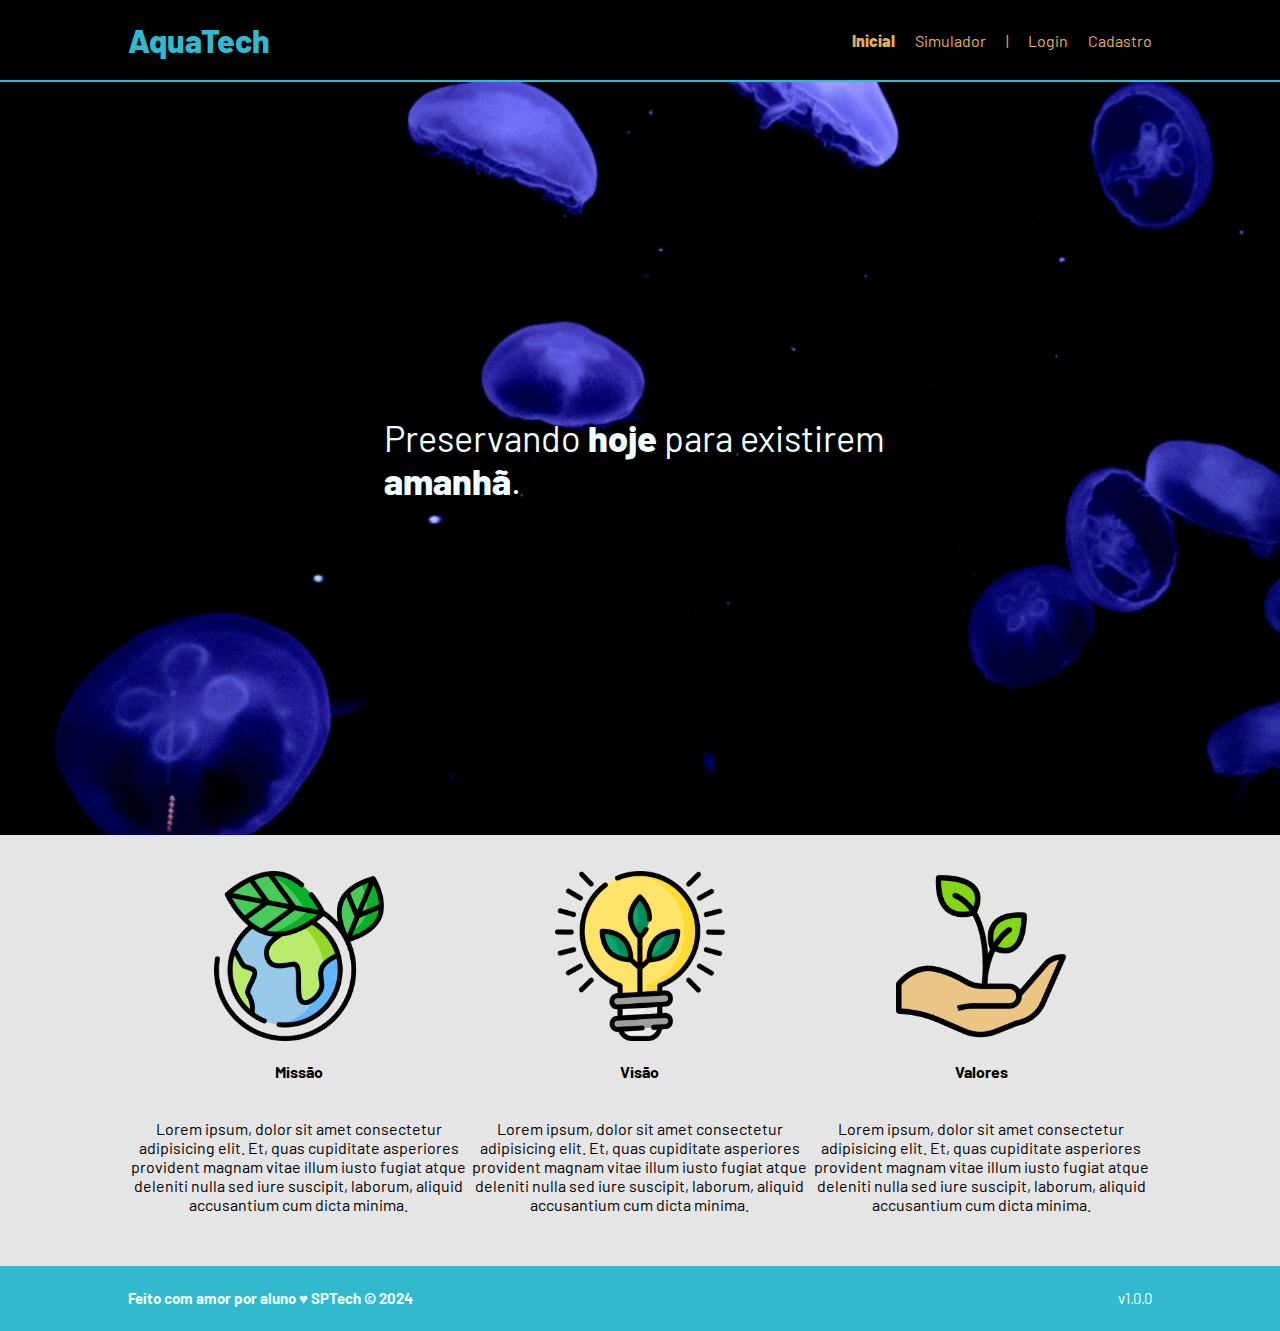
==== public/index.html @ 9dc96f4a "Aula de PI" ====
<!DOCTYPE html>
<html lang="en">

<head>
    <meta charset="UTF-8">
    <meta http-equiv="X-UA-Compatible" content="IE=edge">
    <meta name="viewport" content="width=device-width, initial-scale=1.0">

    <title>AquaTech | Página Inicial</title>

    <link rel="stylesheet" href="styles/style.css">
    <link rel="icon" href="assets/icon/favicon2.ico">
    <link rel="preconnect" href="https://fonts.gstatic.com">
</head>

<body>
    <div class="header">
      <div class="container">
        <h1 class="titulo">AquaTech</h1>
        <ul class="navbar">
          <li class="agora">
            <a href="#">Inicial</a>
          </li>
          <li>
            <a href="simulador.html">Simulador</a>
          </li>
          <li>|</li>
          <li>
            <a href="login.html">Login</a>
          </li>
          <li>
            <a href="cadastro.html">Cadastro</a>
          </li>
        </ul>
      </div>
    </div>
  
    <div class="banner">
      <div class="container">
        <p>Preservando <span>hoje</span> para existirem <span>amanhã</span>.</p>
      </div>
    </div>
  
    <div class="social">
      <div class="container">
        <div class="boxes">
          <div class="box">
            <img src="../public/assets/imgs/planet-earth_color.png">
            <h4>Missão</h4>
            <p>Lorem ipsum, dolor sit amet consectetur adipisicing elit. Et, quas cupiditate asperiores provident magnam
              vitae illum iusto fugiat atque deleniti nulla sed iure suscipit, laborum, aliquid accusantium cum dicta
              minima.</p>
          </div>
          <div class="box">
            <img src="../public/assets/imgs/lightbulb_color.png">
            <h4>Visão</h4>
            <p>Lorem ipsum, dolor sit amet consectetur adipisicing elit. Et, quas cupiditate asperiores provident magnam
              vitae illum iusto fugiat atque deleniti nulla sed iure suscipit, laborum, aliquid accusantium cum dicta
              minima.</p>
          </div>
          <div class="box">
            <img src="../public/assets/imgs/growth_color.png">
            <h4>Valores</h4>
            <p>Lorem ipsum, dolor sit amet consectetur adipisicing elit. Et, quas cupiditate asperiores provident magnam
              vitae illum iusto fugiat atque deleniti nulla sed iure suscipit, laborum, aliquid accusantium cum dicta
              minima.</p>
          </div>
        </div>
      </div>
    </div>
  
    <div class="footer">
      <div class="container">
        <h4>Feito com amor por aluno &hearts; SPTech &copy; 2024</h4>
        <span class="version">v1.0.0</span>
      </div>
    </div>
  </body>

</html>
---- public/styles/style.css ----
@import url('https://fonts.googleapis.com/css2?family=Barlow:ital,wght@0,100;0,200;0,300;0,400;0,500;0,600;0,700;0,800;0,900;1,100;1,200;1,300;1,400;1,500;1,600;1,700;1,800;1,900&display=swap');

body {
    margin: 0;
    padding: 0;
    font-family: 'Barlow', sans-serif;
    background-color: black;
}

:root {
    --tamanho-header: 80px;
    --tamanho-footer: 65px;
    --tamanho-banner: calc(100vh - var(--tamanho-header) - var(--tamanho-footer) - 2px);
    --tamanho-login: calc(100vh - var(--tamanho-header) - var(--tamanho-footer) - 2px);
}

.header {
    height: var(--tamanho-header);
    border-bottom: 2px solid #32b9cd;
}

.container {
    display: flex;
    width: 80%;
    margin: auto;
}

.header .container {
    justify-content: space-between;
    align-items: center;
    height: 100%;
}

.header a {
    text-decoration: none;
    color: #e3b062;
}

.agora {
    font-weight: 800;
}

.navbar {
    width: 300px;
    display: flex;
    align-items: center;
    justify-content: space-between;
    list-style: none;
    color: #e3b062;
}

.titulo {
    color: #32b9cd;
    width: fit-content;
    font-weight: 800;
}

.banner {
    height: var(--tamanho-banner);
    color: azure;
    background-image: url('../assets/imgs/bg-jelly-fish-para-home.png');
    background-size: cover;
}

.banner .container {
    justify-content: center;
    align-items: center;
    height: 100%;
}

.banner .container p {
    width: 50%;
    margin: 0;
    padding: 0;
    font-size: 36px;
}

.banner .container span {
    font-weight: 800;
}

.social {
    background-color: #e5e5e5;
    display: flex;
    justify-content: center;
    align-items: center;
}

.social .container .boxes {
    display: flex;
    justify-content: space-between;
    width: 100%;
    padding: 36px 0;
}

.box {
    display: flex;
    flex-direction: column;
    text-align: center;
    align-items: center;
}

.box img {
    width: 170px;
}

.footer {
    background-color: #32b9cd;
    height: var(--tamanho-footer);
    color: azure;
    display: flex;
    font-size: 15px;
}

.footer .container {
    justify-content: space-between;
    align-items: center;
}

.version {
    font-size: 15px;
}
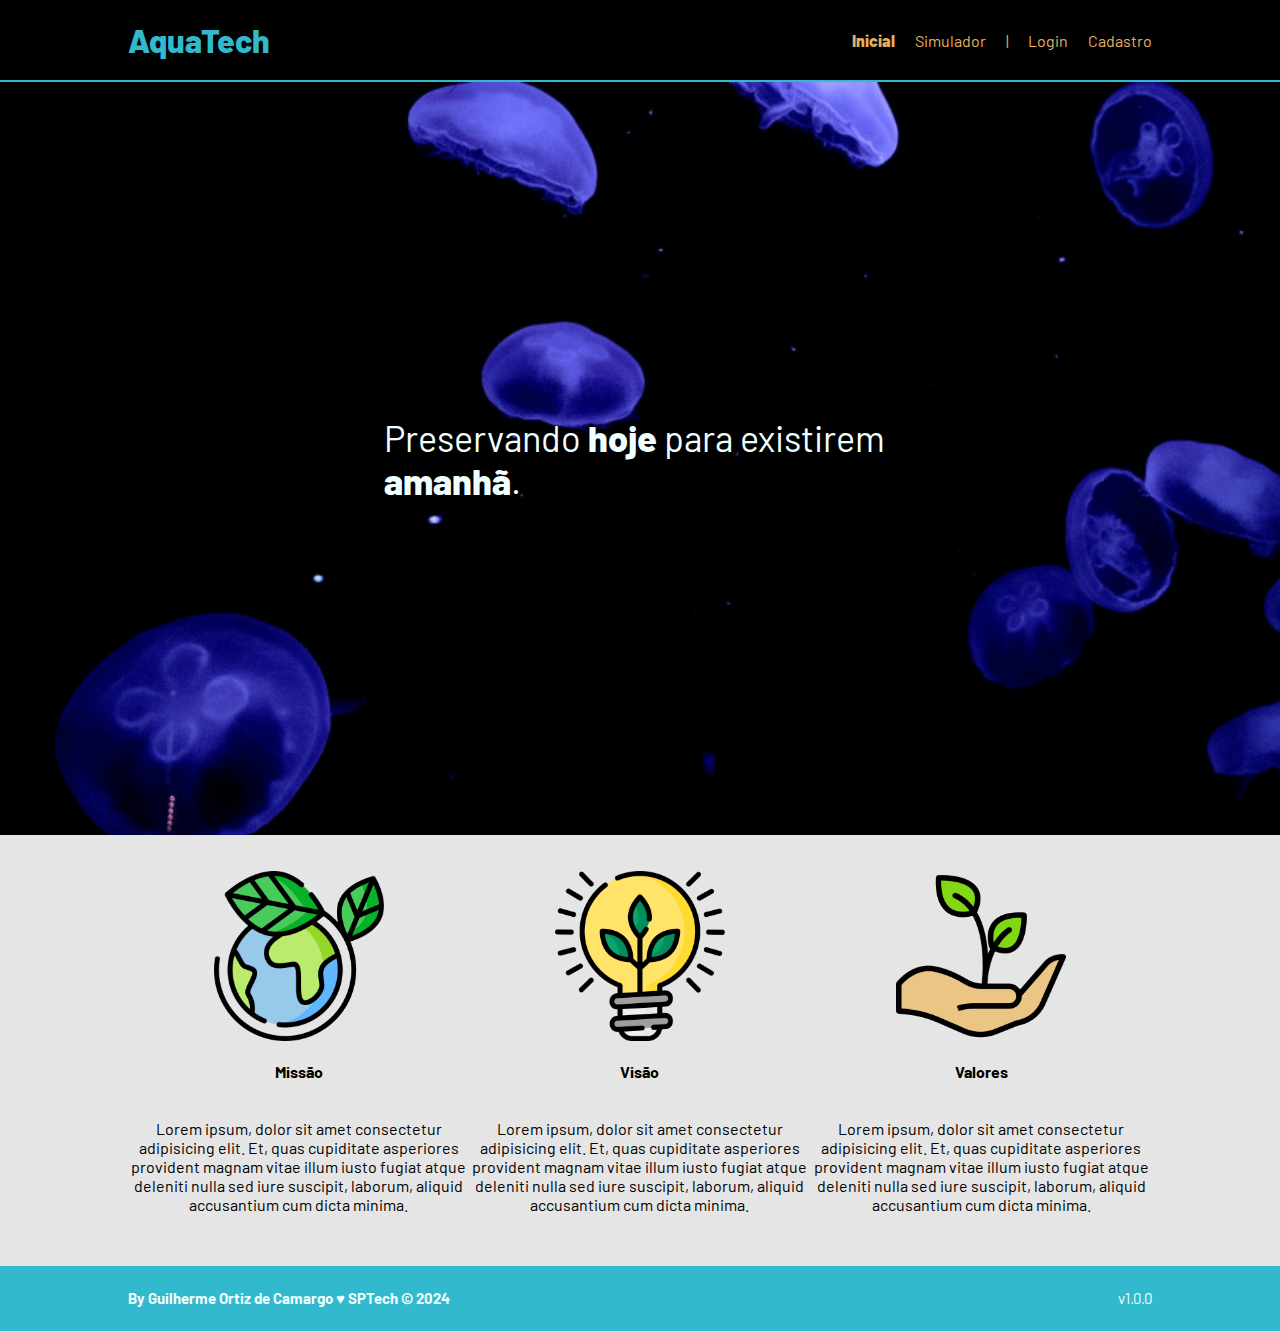
==== commit 1abff39d: "index.html" ====
--- a/public/index.html
+++ b/public/index.html
@@ -71,10 +71,10 @@
   
     <div class="footer">
       <div class="container">
-        <h4>Feito com amor por aluno &hearts; SPTech &copy; 2024</h4>
+        <h4>By Guilherme Ortiz de Camargo &hearts; SPTech &copy; 2024</h4>
         <span class="version">v1.0.0</span>
       </div>
     </div>
   </body>
 
-</html>+</html>
--- a/public/styles/style.css
+++ b/public/styles/style.css
@@ -24,6 +24,70 @@
     display: flex;
     width: 80%;
     margin: auto;
+}
+
+.login .container {
+    display: flex;
+    height: var(--tamanho-login);
+    justify-content: center;
+    align-items: center;
+
+}
+
+.card-login {
+    background-color: #e5e5e5;
+    padding: 0 90px 20px 90px;
+    width: 400px;
+    display: flex;
+    flex-direction: column;
+    align-items: center;
+    border-radius: 5px;
+}
+
+.formulario {
+    display: flex;
+    flex-direction: column;
+    align-items: center;
+    gap: 20px;
+    width: inherit;
+    font-weight: 700;
+    color: #df7695;
+}
+
+h2 {
+    color: #df7695;
+    font-weight: 750;
+}
+
+button  {
+    background-color: #ec145b;
+    color: white;
+    border: none;
+    border-radius: 5px;
+    padding: 5px 33px;
+}
+
+.card-cadastro {
+    background-color: #e5e5e5;
+    padding: 0 90px 20px 90px;
+    width: 400px;
+    display: flex;
+    flex-direction: column;
+    align-items: center;
+    border-radius: 5px;
+}
+
+.campo {
+    width: inherit;
+}
+
+.campo input {
+    width: inherit;
+    text-align: center;
+    border-radius: 5px;
+    padding: 6px 0 6px 0;
+    border: 2px solid #54b5c3;
+
 }
 
 .header .container {
@@ -120,4 +184,9 @@
 
 .version {
     font-size: 15px;
-}+}
+
+.login {
+    background-image: url(../assets/imgs/bg-jelly-fish-para-home.png);
+    background-size: 105%;
+}
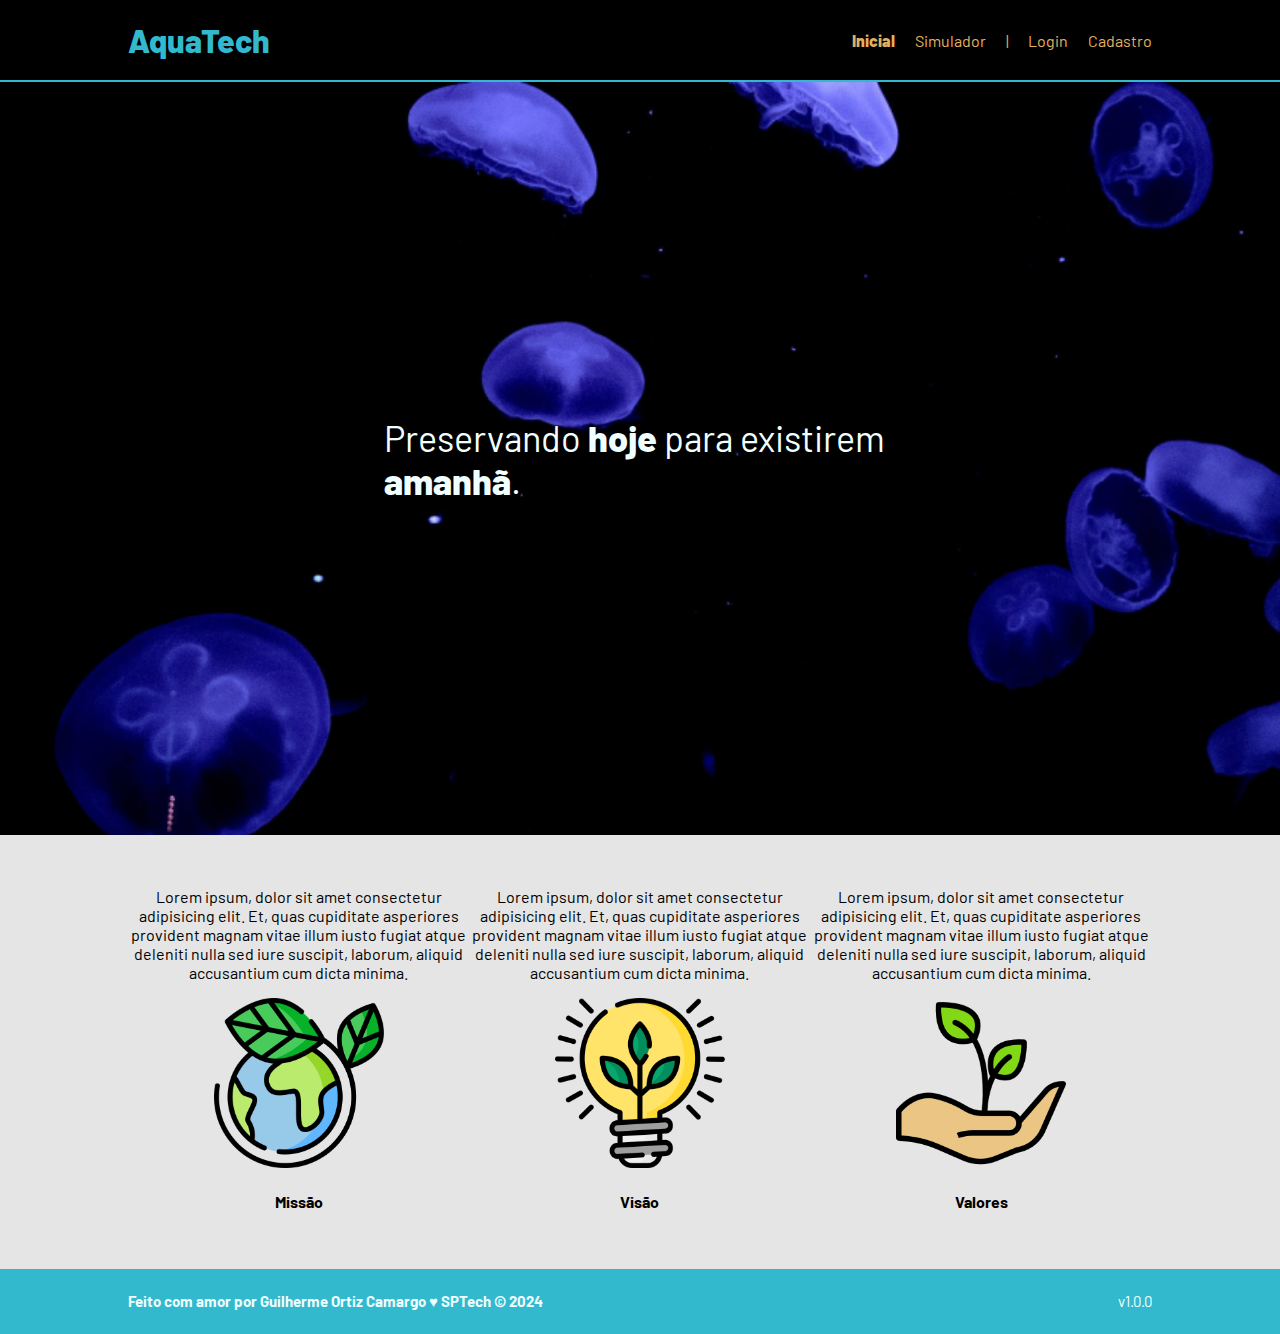
==== commit 86973ef1: "index.html" ====
--- a/public/index.html
+++ b/public/index.html
@@ -45,25 +45,31 @@
       <div class="container">
         <div class="boxes">
           <div class="box">
-            <img src="../public/assets/imgs/planet-earth_color.png">
-            <h4>Missão</h4>
             <p>Lorem ipsum, dolor sit amet consectetur adipisicing elit. Et, quas cupiditate asperiores provident magnam
               vitae illum iusto fugiat atque deleniti nulla sed iure suscipit, laborum, aliquid accusantium cum dicta
               minima.</p>
+            <div class="texto1">
+              <img src="../public/assets/imgs/planet-earth_color.png">
+              <h4>Missão</h4>
+            </div>
           </div>
           <div class="box">
-            <img src="../public/assets/imgs/lightbulb_color.png">
-            <h4>Visão</h4>
             <p>Lorem ipsum, dolor sit amet consectetur adipisicing elit. Et, quas cupiditate asperiores provident magnam
               vitae illum iusto fugiat atque deleniti nulla sed iure suscipit, laborum, aliquid accusantium cum dicta
               minima.</p>
+              <div>
+                <img src="../public/assets/imgs/lightbulb_color.png">
+                <h4>Visão</h4>
+              </div>
           </div>
           <div class="box">
-            <img src="../public/assets/imgs/growth_color.png">
-            <h4>Valores</h4>
             <p>Lorem ipsum, dolor sit amet consectetur adipisicing elit. Et, quas cupiditate asperiores provident magnam
               vitae illum iusto fugiat atque deleniti nulla sed iure suscipit, laborum, aliquid accusantium cum dicta
               minima.</p>
+              <div>
+                <img src="../public/assets/imgs/growth_color.png">
+                <h4>Valores</h4>
+              </div>
           </div>
         </div>
       </div>
@@ -71,7 +77,7 @@
   
     <div class="footer">
       <div class="container">
-        <h4>By Guilherme Ortiz de Camargo &hearts; SPTech &copy; 2024</h4>
+        <h4>Feito com amor por Guilherme Ortiz Camargo &hearts; SPTech &copy; 2024</h4>
         <span class="version">v1.0.0</span>
       </div>
     </div>
